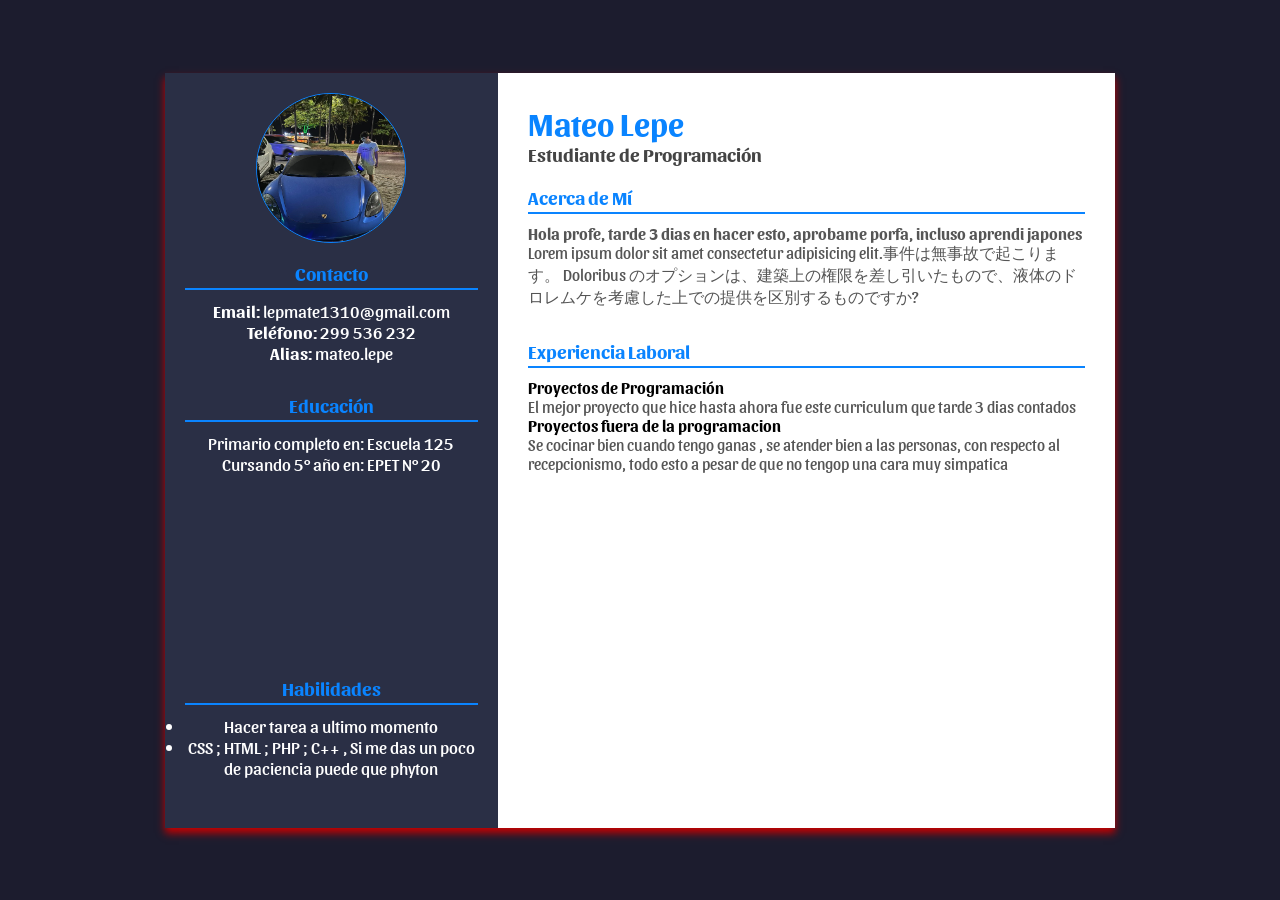
==== c1.html @ 4ff1c112 "creo que subi el proyecto" ====
<!DOCTYPE html>
<html lang="es">
<head>
    <meta charset="UTF-8">
    <meta name="viewport" content="width=device-width, initial-scale=1.0">
    <title>Currículum de Mateo Lepe</title>
    <link rel="stylesheet" href="stylecc.css">
    <link rel="preconnect" href="https://fonts.googleapis.com">
<link rel="preconnect" href="https://fonts.gstatic.com" crossorigin>
<link href="https://fonts.googleapis.com/css2?family=EB+Garamond:ital,wght@0,400..800;1,400..800&family=Sansita:ital,wght@0,400;0,700;0,800;0,900;1,400;1,700;1,800;1,900&display=swap" rel="stylesheet">
</head>
<body>
    <div class="contenedor">
        <!-- Columna izquierda -->
        <div class="columna-izquierda">
            <div class="imagen">
                <img src="Imagen de WhatsApp 2024-11-14 a las 12.48.15_fc9bd824.jpg" alt="Foto de perfil">
            </div>
            <div class="contacto">
                <h3>Contacto</h3>
                <p><strong>Email:</strong> lepmate1310@gmail.com</p>
                <p><strong>Teléfono:</strong> 299 536 232</p>
                <p><strong>Alias:</strong> mateo.lepe</p>
            </div>
            <div class="educacion">
                <h3>Educación</h3>
                <p>Primario completo en: Escuela 125</p>
                <p>Cursando 5° año en: EPET N° 20</p><br>
                <iframe src="https://www.google.com/maps/embed?pb=!1m18!1m12!1m3!1d1492.5112679022268!2d-68.08847128453216!3d-38.964819372685874!2m3!1f0!2f0!3f0!3m2!1i1024!2i768!4f13.1!3m3!1m2!1s0x960a33b795c819a7%3A0x65c00b69eb2c3f1d!2sE.P.E.T.N%C2%B0%2020!5e0!3m2!1ses-419!2sar!4v1729864093134!5m2!1ses-419!2sar"
                width="250" height="150" style="border:0;" allowfullscreen="" loading="lazy" referrerpolicy="no-referrer-when-downgrade"></iframe>
            </div>
            <div class="habilidades">
                <h3>Habilidades</h3>
                <ul>
                    <li>Hacer tarea a ultimo momento</li>
                    <li>CSS ; HTML ; PHP ; C++ , Si me das un poco de paciencia puede que phyton</li>
                </ul>
            </div>
        </div>

        <!-- Columna derecha -->
        <div class="columna-derecha">
            <div class="header">
                <h1>Mateo Lepe</h1>
                <h2>Estudiante de Programación</h2>
            </div>
            <div class="mi">
                <h3>Acerca de Mí</h3>
                <p><b>Hola profe, tarde 3 dias en hacer esto, aprobame porfa, incluso aprendi japones </b>
                    Lorem ipsum dolor sit amet consectetur adipisicing elit.事件は無事故で起こります。 Doloribus のオプションは、建築上の権限を差し引いたもので、液体のドロレムケを考慮した上での提供を区別するものですか?</p>
            </div>
            <div class="experiencia">
                <h3>Experiencia Laboral</h3>
                <h4>Proyectos de Programación</h4>
                <p>El mejor proyecto que hice hasta ahora fue este curriculum que tarde 3 dias contados</p>
                <h4>Proyectos fuera de la programacion</h4>
                <p>Se cocinar bien cuando tengo ganas , se atender bien a las personas, con respecto al recepcionismo, todo esto a pesar de que no tengop una cara muy simpatica</p>
             
            </div>




                
                
            </div>
        </div>
    </div>
</body>
</html>
---- stylecc.css ----
* {
    margin: 0;
    padding: 0;
    box-sizing: border-box;
}

body {

        font-family: "Sansita", serif;
        font-weight: 400;
        font-style: normal;
    display: flex;
    justify-content: center;
    align-items: center;
    min-height: 100vh;
    background-color: #1C1C2E; 
    overflow: hidden;
}

.contenedor {
    display: flex;
    max-width: 950px;
    width: 100%;
    min-height: 65vh;
    box-shadow: 0 5px 8px rgb(200, 0, 0); 
}

.columna-izquierda {
    background-color: #2A2F45; 
    width: 35%;
    padding: 20px;
    text-align: center;
    animation: slideInLeft 1.5s ease;
    color: #E0E0E0;
}

p, li {
    font-size: 1.1rem; 
    color: #E0E0E0; 
}

.columna-derecha {
    background-color: #FFFFFF; 
    width: 65%;
    padding: 30px;
    animation: fadeIn 1.9s ease;
}
.contacto p, .educacion p, .habilidades ul li {
    color: #FFFFFF;
    font-size: 1.1rem; 
}

.imagen img {
    width: 150px;
    height: 150px;
    border-radius: 50%;
    margin-bottom: 15px;
    animation: rotateIn 1.5s ease;
    border: 1.9px solid #0A84FF;
}

h1 {
    font-size: 2rem;
    color: #0A84FF; 
}

h2 {
    font-size: 1.2rem;
    color: #444;
    margin-bottom: 20px;
}

.contacto, .educacion, .habilidades, .mi, .experiencia {
    margin-bottom: 30px;
}

h3 {
    font-size: 1.2rem;
    color: #0A84FF; 
    border-bottom: 2px solid #0A84FF; 
    padding-bottom: 4px;
    margin-bottom: 10px;
}

.skills ul {
    list-style-type: none;
    padding-left: 0;
}

.skills ul li {
    font-size: 1rem;
    color: #333;
}

p, li {
    font-size: 1rem;
    color: #555;
}


@keyframes slideInLeft {
    from {
        transform: translateX(-100%);
        opacity: 0;
    }
    to {
        transform: translateX(0);
        opacity: 1;
    }
}

@keyframes fadeIn {
    from {
        opacity: 0;
    }
    to {
        opacity: 1;
    }
}

@keyframes rotateIn {
    from {
        transform: rotate(-360deg);
    }
    to {
        transform: rotate(0deg);
    }
}
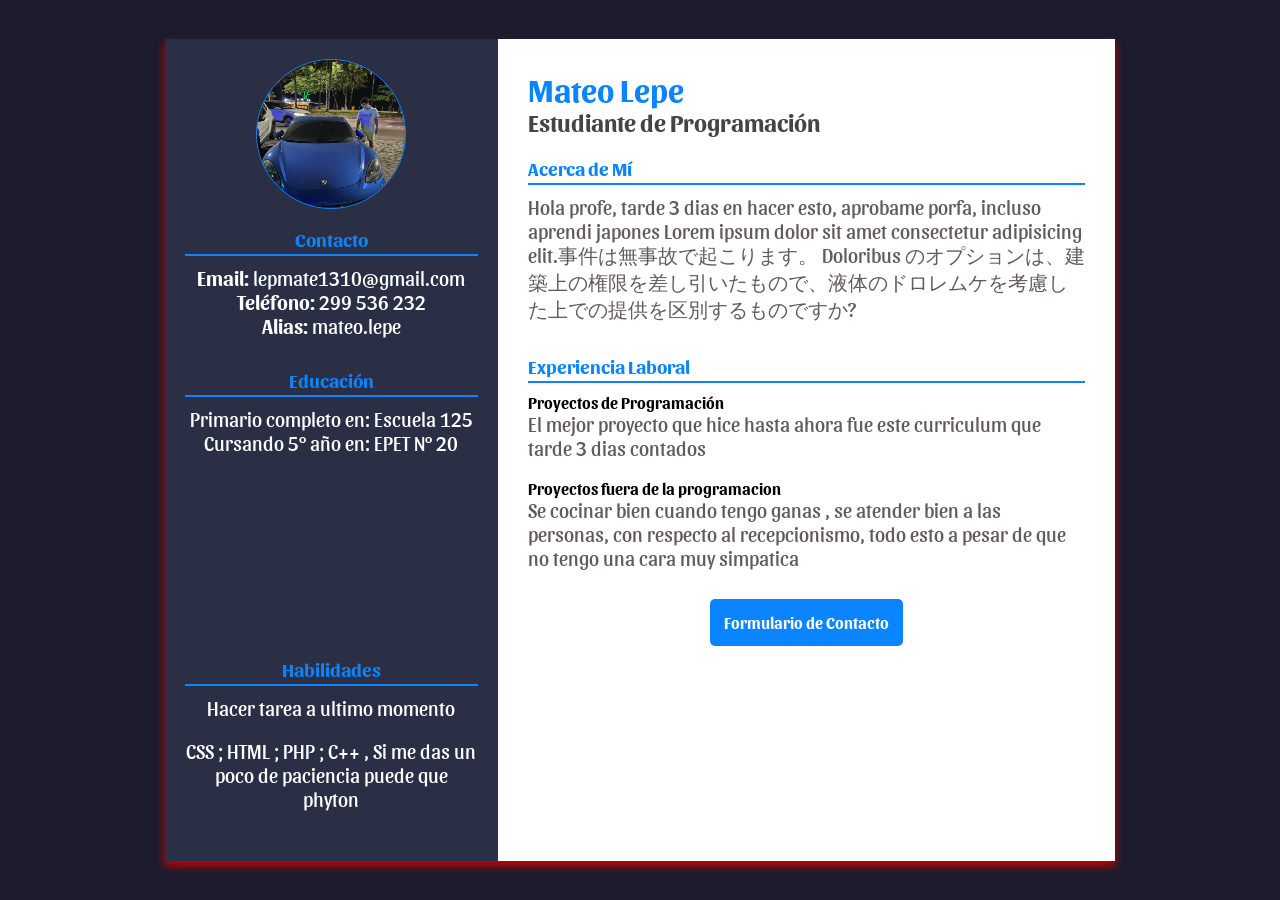
==== commit dd165df0: "ya esta completo me parece" ====
--- a/c1.html
+++ b/c1.html
@@ -31,8 +31,8 @@
             </div>
             <div class="habilidades">
                 <h3>Habilidades</h3>
-                <ul>
-                    <li>Hacer tarea a ultimo momento</li>
+                <ul style="list-style: none;">
+                    <li>Hacer tarea a ultimo momento</li><br>
                     <li>CSS ; HTML ; PHP ; C++ , Si me das un poco de paciencia puede que phyton</li>
                 </ul>
             </div>
@@ -46,20 +46,21 @@
             </div>
             <div class="mi">
                 <h3>Acerca de Mí</h3>
-                <p><b>Hola profe, tarde 3 dias en hacer esto, aprobame porfa, incluso aprendi japones </b>
+                <p>Hola profe, tarde 3 dias en hacer esto, aprobame porfa, incluso aprendi japones 
                     Lorem ipsum dolor sit amet consectetur adipisicing elit.事件は無事故で起こります。 Doloribus のオプションは、建築上の権限を差し引いたもので、液体のドロレムケを考慮した上での提供を区別するものですか?</p>
             </div>
             <div class="experiencia">
                 <h3>Experiencia Laboral</h3>
                 <h4>Proyectos de Programación</h4>
-                <p>El mejor proyecto que hice hasta ahora fue este curriculum que tarde 3 dias contados</p>
+                <p>El mejor proyecto que hice hasta ahora fue este curriculum que tarde 3 dias contados</p><br>
                 <h4>Proyectos fuera de la programacion</h4>
-                <p>Se cocinar bien cuando tengo ganas , se atender bien a las personas, con respecto al recepcionismo, todo esto a pesar de que no tengop una cara muy simpatica</p>
-             
+                <p>Se cocinar bien cuando tengo ganas , se atender bien a las personas, con respecto al recepcionismo, todo esto a pesar de que no tengo una cara muy simpatica</p><br>
+                <nav>
+                    <ul  style="list-style: none; padding: 0; text-align: center;"">
+                        <li><a href="formu.html" class="boton-lindo">Formulario de Contacto</a></li>
+                    </ul>
+                </nav>
             </div>
-
-
-
 
                 
                 
--- a/stylecc.css
+++ b/stylecc.css
@@ -21,9 +21,10 @@
     display: flex;
     max-width: 950px;
     width: 100%;
-    min-height: 65vh;
-    box-shadow: 0 5px 8px rgb(200, 0, 0); 
+    min-height: 25vh;
+    box-shadow: 0 5px 8px rgb(200, 0, 0);
 }
+
 
 .columna-izquierda {
     background-color: #2A2F45; 
@@ -35,8 +36,8 @@
 }
 
 p, li {
-    font-size: 1.1rem; 
-    color: #E0E0E0; 
+    font-size: 1.25rem; 
+    color: #635b5b; 
 }
 
 .columna-derecha {
@@ -47,7 +48,6 @@
 }
 .contacto p, .educacion p, .habilidades ul li {
     color: #FFFFFF;
-    font-size: 1.1rem; 
 }
 
 .imagen img {
@@ -65,7 +65,7 @@
 }
 
 h2 {
-    font-size: 1.2rem;
+    font-size: 1.5rem;
     color: #444;
     margin-bottom: 20px;
 }
@@ -92,10 +92,6 @@
     color: #333;
 }
 
-p, li {
-    font-size: 1rem;
-    color: #555;
-}
 
 
 @keyframes slideInLeft {
@@ -127,8 +123,26 @@
     }
 }
 
+.boton-lindo {
+    display: inline-block;
+    margin: 10px auto;
+    padding: 14px 14px;
+    color: white;
+    background-color: #0A84FF;
+    text-decoration: none;
+    border-radius: 5px;
+    font-weight: bold;
+    font-size: 16px;
+    transition: transform 0.2s ease, background-color 0.2s ease;
+    text-align: center;
+}
+
+.boton-lindo:hover {
+    background-color: #007BFF;
+    transform: scale(1.1);
+    box-shadow: 0 4px 8px rgba(0, 0, 0, 0.3);
+}
 
 
 
 
-
